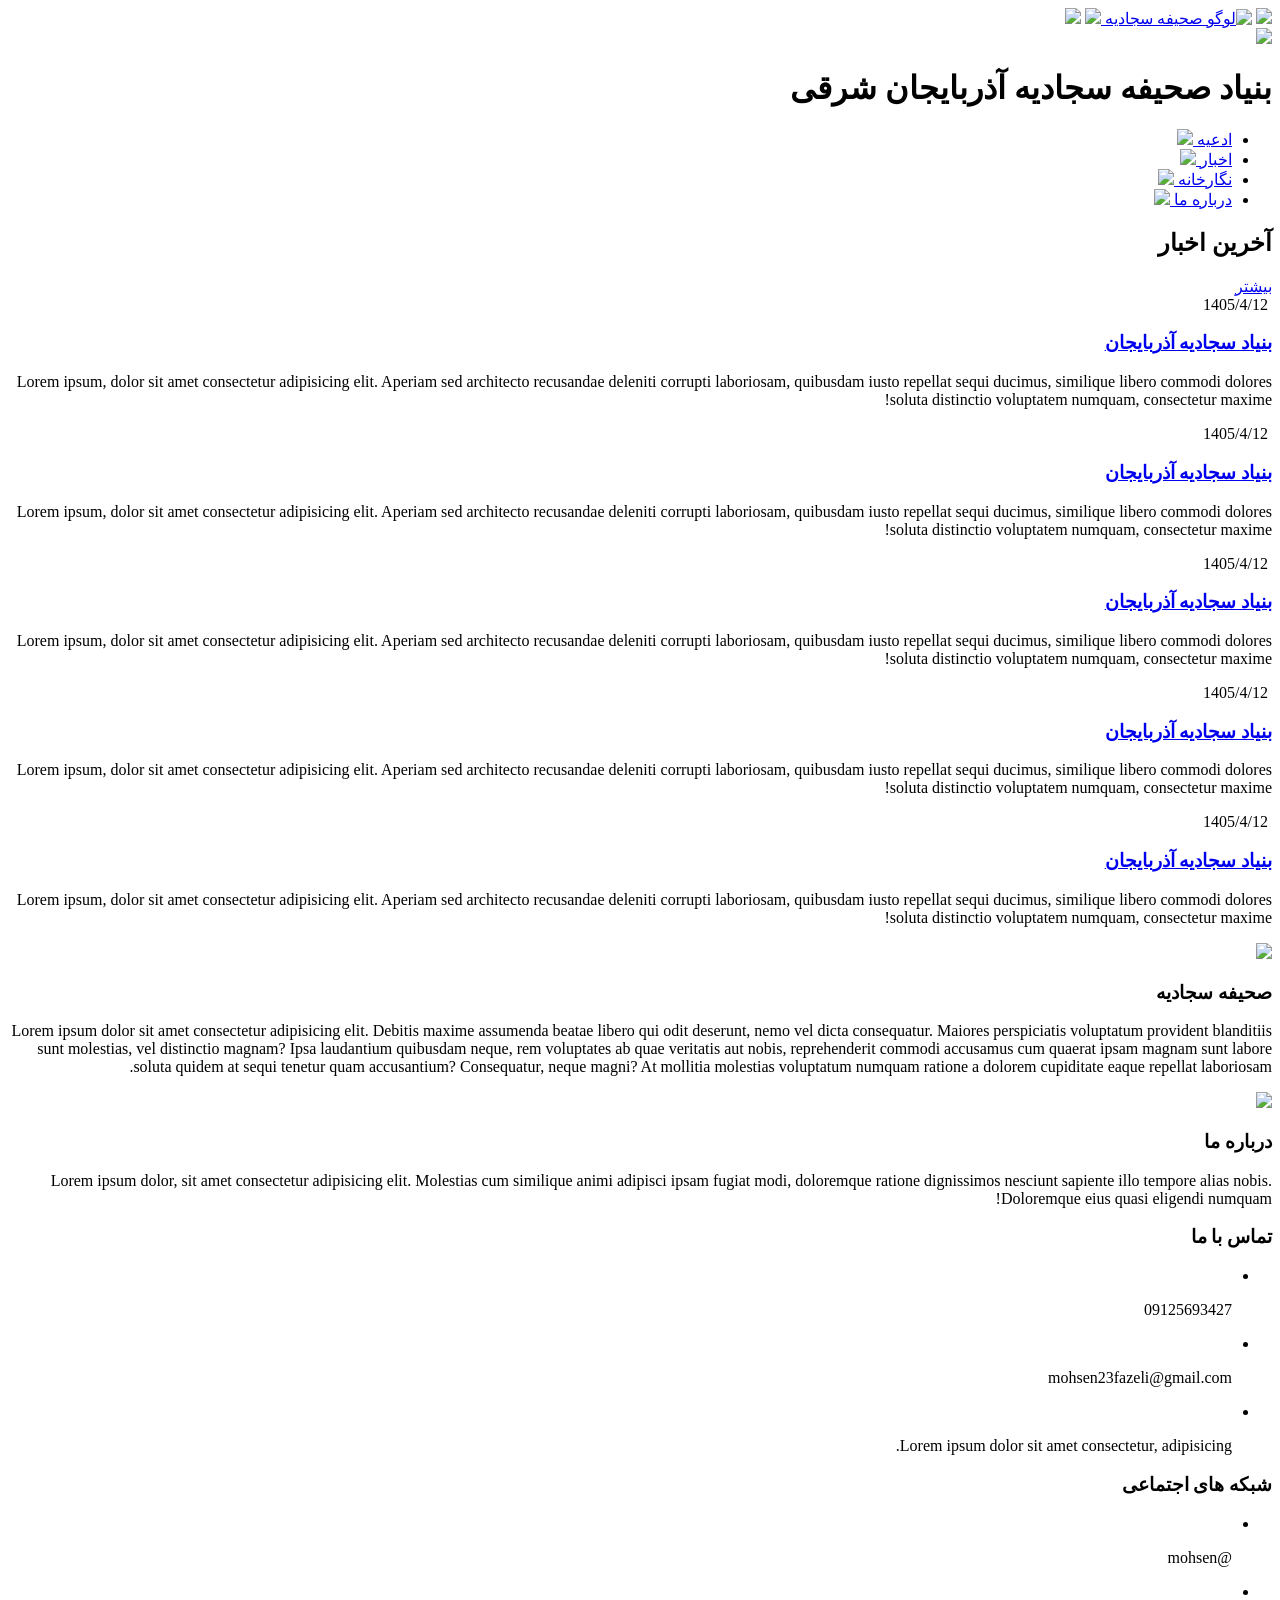
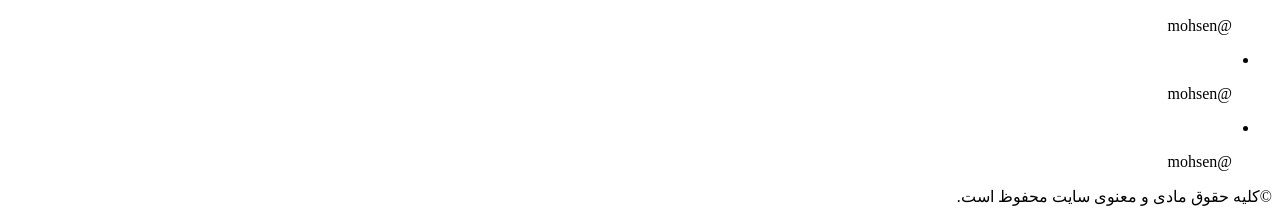
==== index.html @ b166071a "Add files via upload" ====
<!doctype html>
<html lang="en" dir="rtl">
  <head>
    <meta charset="UTF-8" />
    <meta name="viewport" content="width=device-width, initial-scale=1.0" />
    <link rel="stylesheet" href="./css/index.css" />
    <link href="https://unpkg.com/aos@2.3.1/dist/aos.css" rel="stylesheet" />
    <script src="https://unpkg.com/aos@2.3.1/dist/aos.js"></script>
    <title>SAHIFE</title>
  </head>
  <body>
    <header class="header">
      <img class="header-bacgrouand" src="./pics/mehrab.jpg" />
      <a class="logo" href="/" aria-label="صفحه اصلی">
        <img class="logo-pic" src="" alt="لوگو صحیفه سجادیه" />
      </a>
      <img class="sahife" src="./pics/sahife2.png" />
      <img class="stext" src="./pics/stext.png" />
    </header>

    <div class="navar">
      <img src="./pics/navar1.png" class="navar-pic" />
    </div>

    <h1 class="title">بنیاد صحیفه سجادیه آذربایجان شرقی</h1>

    <nav data-aos="fade-up" data-aos-duration="400" class="nav">
      <ul class="nav-list">
        <li>
          <a href="/" class="nav-li">
            <span class="nav-text">ادعیه</span>
            <img class="nav-icon" src="./pics/icon1.png" />
          </a>
        </li>
        <li>
          <a href="/" class="nav-li">
            <span class="nav-text">اخبار</span>
            <img class="nav-icon" src="./pics/icon2.png" />
          </a>
        </li>
        <li>
          <a href="/" class="nav-li">
            <span class="nav-text">نگارخانه</span>
            <img class="nav-icon" src="./pics/icon3.png" />
          </a>
        </li>
        <li>
          <a href="/" class="nav-li">
            <span class="nav-text">درباره ما</span>
            <img class="nav-icon" src="./pics/icon4.png" />
          </a>
        </li>
      </ul>
    </nav>

    <section data-aos="fade-up" data-aos-duration="400" class="news">
      <div class="news-hed">
        <h2 class="news-titr">آخرین اخبار</h2>
        <a class="all-news" href="/">بیشتر</a>
      </div>
      <div class="left-btn">
        <div class="left-btn-1"></div>
        <div class="left-btn-2"></div>
      </div>
      <div class="right-btn">
        <div class="right-btn-1"></div>
        <div class="right-btn-2"></div>
      </div>
      <div class="container">
        <article class="new">
          <img class="new-img" src="./pics/peace.jpg" alt="" />
          <time class="new-time" datetime="">1405/4/12</time>
          <h3 class="new-titr">
            <a class="new-titr-a" href="/">بنیاد سجادیه آذربایجان</a>
          </h3>
          <p class="new-text">
            Lorem ipsum, dolor sit amet consectetur adipisicing elit. Aperiam
            sed architecto recusandae deleniti corrupti laboriosam, quibusdam
            iusto repellat sequi ducimus, similique libero commodi dolores
            soluta distinctio voluptatem numquam, consectetur maxime!
          </p>
          <div class="new-hale"></div>
        </article>
        <article class="new">
          <img class="new-img" src="./pics/peace.jpg" alt="" />
          <time class="new-time" datetime="">1405/4/12</time>
          <h3 class="new-titr">
            <a class="new-titr-a" href="/">بنیاد سجادیه آذربایجان</a>
          </h3>
          <p class="new-text">
            Lorem ipsum, dolor sit amet consectetur adipisicing elit. Aperiam
            sed architecto recusandae deleniti corrupti laboriosam, quibusdam
            iusto repellat sequi ducimus, similique libero commodi dolores
            soluta distinctio voluptatem numquam, consectetur maxime!
          </p>
          <div class="new-hale"></div>
        </article>
        <article class="new">
          <img class="new-img" src="./pics/peace.jpg" alt="" />
          <time class="new-time" datetime="">1405/4/12</time>
          <h3 class="new-titr">
            <a class="new-titr-a" href="/">بنیاد سجادیه آذربایجان</a>
          </h3>
          <p class="new-text">
            Lorem ipsum, dolor sit amet consectetur adipisicing elit. Aperiam
            sed architecto recusandae deleniti corrupti laboriosam, quibusdam
            iusto repellat sequi ducimus, similique libero commodi dolores
            soluta distinctio voluptatem numquam, consectetur maxime!
          </p>
          <div class="new-hale"></div>
        </article>
        <article class="new">
          <img class="new-img" src="./pics/peace.jpg" alt="" />
          <time class="new-time" datetime="">1405/4/12</time>
          <h3 class="new-titr">
            <a class="new-titr-a" href="/">بنیاد سجادیه آذربایجان</a>
          </h3>
          <p class="new-text">
            Lorem ipsum, dolor sit amet consectetur adipisicing elit. Aperiam
            sed architecto recusandae deleniti corrupti laboriosam, quibusdam
            iusto repellat sequi ducimus, similique libero commodi dolores
            soluta distinctio voluptatem numquam, consectetur maxime!
          </p>
          <div class="new-hale"></div>
        </article>
        <article class="new">
          <img class="new-img" src="./pics/peace.jpg" alt="" />
          <time class="new-time" datetime="">1405/4/12</time>
          <h3 class="new-titr">
            <a class="new-titr-a" href="/">بنیاد سجادیه آذربایجان</a>
          </h3>
          <p class="new-text">
            Lorem ipsum, dolor sit amet consectetur adipisicing elit. Aperiam
            sed architecto recusandae deleniti corrupti laboriosam, quibusdam
            iusto repellat sequi ducimus, similique libero commodi dolores
            soluta distinctio voluptatem numquam, consectetur maxime!
          </p>
          <div class="new-hale"></div>
        </article>
      </div>

      <div class="new-nav">
        <div class="new-nav-btn"></div>
        <div class="new-nav-btn"></div>
        <div class="new-nav-btn"></div>
        <div class="new-nav-btn"></div>
        <div class="new-nav-btn"></div>
        <div class="new-nav-hale a1"></div>
      </div>
    </section>

    <section class="about-box">
      <img class="about-vir" src="./pics/virgul.png" />
      <div class="back-1"></div>
      <div class="back-2"></div>
      <h3 class="about-titr">صحیفه سجادیه</h3>
      <p class="about-text">
        Lorem ipsum dolor sit amet consectetur adipisicing elit. Debitis maxime
        assumenda beatae libero qui odit deserunt, nemo vel dicta consequatur.
        Maiores perspiciatis voluptatum provident blanditiis sunt molestias, vel
        distinctio magnam? Ipsa laudantium quibusdam neque, rem voluptates ab
        quae veritatis aut nobis, reprehenderit commodi accusamus cum quaerat
        ipsam magnam sunt labore soluta quidem at sequi tenetur quam
        accusantium? Consequatur, neque magni? At mollitia molestias voluptatum
        numquam ratione a dolorem cupiditate eaque repellat laboriosam.
      </p>
    </section>

    <footer class="footer">
      <img class="footer-back" src="./pics/footer1.jpeg" />
      <h3 class="footer-titr">درباره ما</h3>
      <p class="footer-text">
        Lorem ipsum dolor, sit amet consectetur adipisicing elit. Molestias cum
        similique animi adipisci ipsam fugiat modi, doloremque ratione
        dignissimos nesciunt sapiente illo tempore alias nobis. Doloremque eius
        quasi eligendi numquam!
      </p>
      <div class="footer-main">
        <div class="footer-1">
          <h3 class="footer-titr2">تماس با ما</h3>
          <ul class="footer-ul">
            <li class="footer-li">
              <img class="footer-icon" src="./pics/telfon.png" alt="" />
              <p class="footer-li-text">09125693427</p>
            </li>
            <li class="footer-li">
              <img class="footer-icon" src="./pics/email.png" alt="" />
              <p class="footer-li-text">mohsen23fazeli@gmail.com</p>
            </li>
            <li class="footer-li">
              <img class="footer-icon" src="./pics/address.png" alt="" />
              <p class="footer-li-text">
                Lorem ipsum dolor sit amet consectetur, adipisicing.
              </p>
            </li>
          </ul>
        </div>
        <div class="footer-2">
          <h3 class="footer-titr2">شبکه های اجتماعی</h3>
          <ul class="footer-ul">
            <li class="footer-li">
              <img class="footer-icon" src="./pics/tel.png" alt="" />
              <p class="footer-li-text">@mohsen</p>
            </li>
            <li class="footer-li">
              <img class="footer-icon" src="./pics/eita.png" alt="" />
              <p class="footer-li-text">@mohsen</p>
            </li>
            <li class="footer-li">
              <img class="footer-icon" src="./pics/vats.png" alt="" />
              <p class="footer-li-text">@mohsen</p>
            </li>
            <li class="footer-li">
              <img class="footer-icon" src="./pics/insta.png" alt="" />
              <p class="footer-li-text">@mohsen</p>
            </li>
          </ul>
        </div>
      </div>
      <p class="footer-footer">©کلیه حقوق مادی و معنوی سایت محفوظ است.</p>
    </footer>

    <!--  -->
    <script src="./js/index.js"></script>
    <script>
      AOS.init();
    </script>
  </body>
</html>
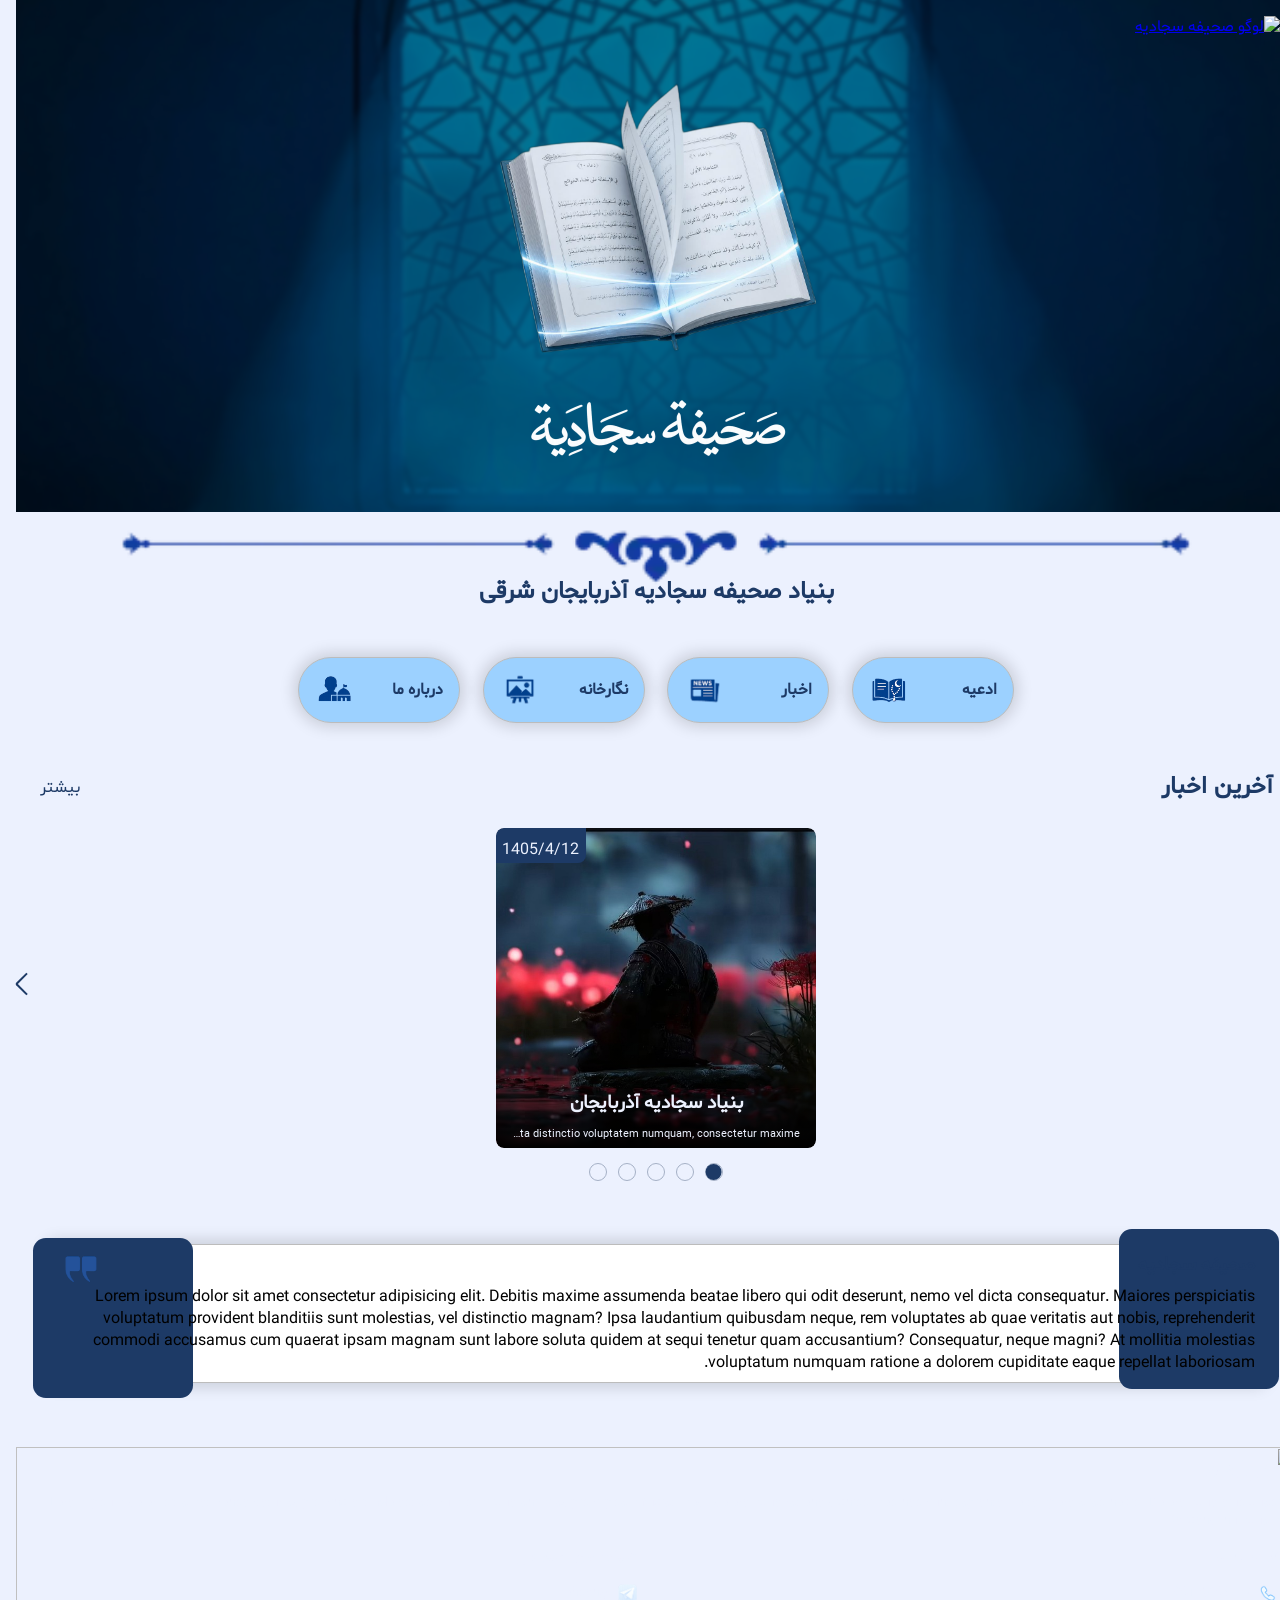
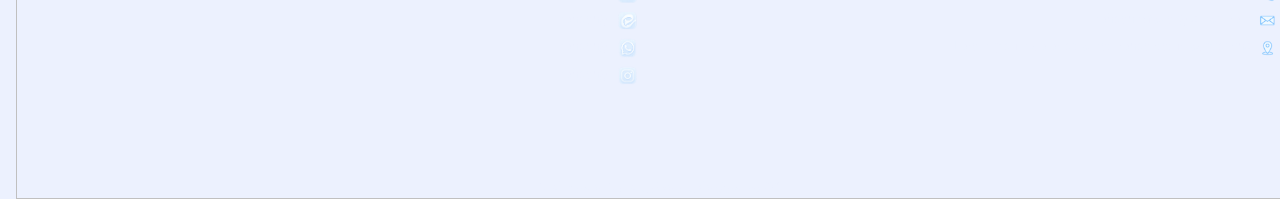
==== commit 933e0f4a: "Update index.html" ====
--- a/index.html
+++ b/index.html
@@ -1,5 +1,5 @@
 <!doctype html>
-<html lang="en" dir="rtl">
+<html lang="fa" dir="rtl">
   <head>
     <meta charset="UTF-8" />
     <meta name="viewport" content="width=device-width, initial-scale=1.0" />
@@ -27,7 +27,7 @@
     <nav data-aos="fade-up" data-aos-duration="400" class="nav">
       <ul class="nav-list">
         <li>
-          <a href="/" class="nav-li">
+          <a href="./html/ad.html?dua" class="nav-li">
             <span class="nav-text">ادعیه</span>
             <img class="nav-icon" src="./pics/icon1.png" />
           </a>
@@ -149,7 +149,8 @@
       </div>
     </section>
 
-    <section class="about-box">
+    <section data-aos="fade-up" data-aos-duration="400" class="about-box">
+      <div class="backg"></div>
       <img class="about-vir" src="./pics/virgul.png" />
       <div class="back-1"></div>
       <div class="back-2"></div>
@@ -167,7 +168,7 @@
     </section>
 
     <footer class="footer">
-      <img class="footer-back" src="./pics/footer1.jpeg" />
+      <img class="footer-back" src="./pics/footer1.jpg" />
       <h3 class="footer-titr">درباره ما</h3>
       <p class="footer-text">
         Lorem ipsum dolor, sit amet consectetur adipisicing elit. Molestias cum
--- a/css/index.css
+++ b/css/index.css
@@ -0,0 +1,430 @@
+* {
+  margin: 0;
+  font-family: "shabnam";
+}
+@font-face {
+  font-family: "shabnam";
+  src: url("./Shabnam.woff2");
+}
+body {
+  background-color: #ecf1fe;
+}
+ul,
+li {
+  list-style: none;
+  padding: 0;
+  margin: 0;
+}
+/* header */
+.header {
+  height: 32rem;
+  position: relative;
+  overflow: hidden;
+}
+.header-bacgrouand {
+  position: absolute;
+  width: 100%;
+  height: 100%;
+  object-fit: cover;
+  filter: brightness(0.6) blur(2px);
+  transform: scale(1.1);
+}
+.logo {
+  position: absolute;
+  margin: 1rem 1rem 0 0;
+}
+.sahife {
+  width: 20rem;
+  height: 20rem;
+  position: absolute;
+  top: 45%;
+  left: 50%;
+  transform: translateX(-50%) translateY(-50%);
+  animation: sahife 4000ms infinite ease-in-out;
+}
+.stext {
+  width: 24rem;
+  height: 16rem;
+  position: absolute;
+  top: 60%;
+  left: 50%;
+  transform: translateX(-50%);
+}
+@keyframes sahife {
+  0% {
+    transform: translateX(-50%) translateY(-48%);
+  }
+  50% {
+    transform: translateX(-50%) translateY(-52%);
+  }
+  100% {
+    transform: translateX(-50%) translateY(-48%);
+  }
+}
+
+/* navar */
+.navar {
+  height: 4rem;
+  display: flex;
+  justify-content: center;
+  align-items: center;
+}
+.navar-pic {
+  width: 90%;
+  rotate: 180deg;
+}
+.title {
+  color: #1d3a66;
+  font-size: 1.5rem;
+  width: 100%;
+  text-align: center;
+}
+/* nav */
+
+.nav-list {
+  display: flex;
+  flex-wrap: wrap;
+  justify-content: center;
+  gap: 1.4rem;
+  width: 100%;
+  align-items: center;
+  margin-top: 3rem;
+}
+.nav-li {
+  width: 8rem;
+  height: 4rem;
+  border-radius: 9999px;
+
+  display: flex;
+  align-items: center;
+  justify-content: space-between;
+  padding: 0 1rem 0 1rem;
+  text-decoration: none;
+  box-shadow: 0 0 15px 4px rgba(0, 0, 0, 0.15);
+  border: #bcbcbc solid 1px;
+  background-color: #9cd1ff;
+}
+.nav-icon {
+  width: 2.5rem;
+  height: 2.5rem;
+  border-radius: 9999px;
+}
+.nav-text {
+  color: #1d3a66;
+  font-weight: bold;
+}
+/* about */
+.about-box {
+  margin: 3rem 2rem 0 2rem;
+  border-radius: 0.5rem;
+  box-shadow: 0 0 15px 4px rgba(0, 0, 0, 0.15);
+  border: #bcbcbc solid 1px;
+  padding: 0.5rem;
+  position: relative;
+  background-color: white;
+}
+.about-titr {
+  color: #1d3a66;
+  z-index: 2;
+}
+.about-text {
+  margin-top: 0.5rem;
+  z-index: 2;
+}
+.back-1 {
+  width: 10rem;
+  height: 10rem;
+  background-color: #1d3a66;
+  border-radius: 0.8rem;
+  position: absolute;
+  top: -1rem;
+  right: -1rem;
+  z-index: -1;
+}
+.back-2 {
+  width: 10rem;
+  height: 10rem;
+  background-color: #1d3a66;
+  border-radius: 0.8rem;
+  position: absolute;
+  bottom: -1rem;
+  left: -1rem;
+  z-index: -1;
+}
+.about-vir {
+  width: 2rem;
+  height: 2rem;
+  position: absolute;
+  object-fit: cover;
+  left: 1rem;
+}
+/* news */
+.news {
+  display: flex;
+  flex-direction: column;
+  margin: 3rem 1.5rem 0 1.5rem;
+  align-items: center;
+  position: relative;
+}
+.news-hed {
+  display: flex;
+  align-items: center;
+  justify-content: space-between;
+  width: 100%;
+}
+.news-titr {
+  color: #1d3a66;
+}
+.all-news {
+  color: #1d3a66;
+  text-decoration: none;
+}
+.container {
+  margin-top: 1.5rem;
+  width: 20rem;
+  height: 20rem;
+  /* border: #bcbcbc solid 1px; */
+  border-radius: 0.5rem;
+  /* overflow: hidden; */
+  display: flex;
+  flex-wrap: nowrap;
+  scroll-snap-type: x mandatory;
+  scroll-behavior: smooth;
+  overflow-x: scroll;
+  gap: 1rem;
+  position: relative;
+  background-color: #ecf1fe;
+}
+.new {
+  width: 100%;
+  height: 100%;
+  min-width: 20rem;
+  min-height: 20rem;
+  position: relative;
+  scroll-snap-align: start;
+  border-radius: 0.5rem;
+  overflow: hidden;
+}
+.new-img {
+  width: 100%;
+  height: 100%;
+  position: absolute;
+  object-fit: cover;
+}
+.new-time {
+  position: absolute;
+  top: 0;
+  left: 0;
+  padding-top: 0.7rem;
+  padding-left: 0.4rem;
+  padding-right: 0.4rem;
+  padding-bottom: 0.1rem;
+  border-bottom-right-radius: 0.5rem;
+  color: #ecf1fe;
+  background-color: #1d3a66;
+}
+.new-titr {
+  position: absolute;
+  bottom: 10%;
+  left: 50%;
+  transform: translateX(-50%);
+  width: 100%;
+  z-index: 1;
+}
+.new-titr-a {
+  color: #ecf1fe;
+  text-decoration: none;
+  width: 100%;
+  text-align: center;
+  display: block;
+  z-index: 1;
+}
+.new-text {
+  position: absolute;
+  bottom: 2%;
+  width: 90%;
+  margin: 0 5% 0 5%;
+  color: #ecf1fe;
+  font-size: 0.7rem;
+  overflow: hidden;
+  text-wrap: nowrap;
+  text-overflow: ellipsis;
+  z-index: 1;
+}
+.new-hale {
+  position: absolute;
+  height: 40%;
+  width: 100%;
+  bottom: 0;
+  background-image: linear-gradient(180deg, transparent, black);
+}
+.new-nav {
+  width: 100%;
+  height: 3rem;
+  display: flex;
+  justify-content: center;
+  align-items: center;
+  gap: 0.7rem;
+  position: relative;
+}
+.new-nav-btn {
+  width: 1rem;
+  height: 1rem;
+  border: solid 1px #a4b0c5;
+  border-radius: 9999px;
+}
+.new-nav-hale {
+  width: 1rem;
+  height: 1rem;
+  border-radius: 9999px;
+  background-color: #1d3a66;
+  position: absolute;
+  transition: all 200ms;
+}
+.a1 {
+  transform: translateX(3.6rem);
+  transition: all 200ms;
+}
+.a2 {
+  transform: translateX(1.8rem);
+  transition: all 200ms;
+}
+.a3 {
+  transform: translateX(0);
+  transition: all 200ms;
+}
+.a4 {
+  transform: translateX(-1.8rem);
+  transition: all 200ms;
+}
+.a5 {
+  transform: translateX(-3.6rem);
+  transition: all 200ms;
+}
+.left-btn {
+  position: absolute;
+  width: 2rem;
+  height: 2rem;
+  border-radius: 9999px;
+  left: -2%;
+  top: 50%;
+  transform: translateY(-50%) translateX(-50%);
+  display: flex;
+  align-items: center;
+  justify-content: center;
+}
+.left-btn-1 {
+  width: 1rem;
+  height: 2px;
+  background-color: #1d3a66;
+  transform: rotate(45deg) translateY(-1px);
+  transform-origin: left;
+  border-bottom-left-radius: 0.5rem;
+}
+.left-btn-2 {
+  width: 1rem;
+  height: 2px;
+  background-color: #1d3a66;
+  transform: rotate(135deg) translateY(-1px);
+  transform-origin: right;
+  border-bottom-right-radius: 0.5rem;
+}
+.right-btn {
+  position: absolute;
+  width: 2rem;
+  height: 2rem;
+  border-radius: 9999px;
+  right: -12%;
+  top: 50%;
+  transform: translateY(-50%) translateX(-50%);
+  display: flex;
+  align-items: center;
+  justify-content: center;
+}
+.right-btn-1 {
+  width: 1rem;
+  height: 2px;
+  background-color: #1d3a66;
+  transform: rotate(-135deg) translateY(-1px);
+  transform-origin: left;
+  border-bottom-left-radius: 0.5rem;
+}
+.right-btn-2 {
+  width: 1rem;
+  height: 2px;
+  background-color: #1d3a66;
+  transform: rotate(-45deg) translateY(-1px);
+  transform-origin: right;
+  border-bottom-right-radius: 0.5rem;
+}
+/* footer */
+.footer {
+  width: 100%;
+  height: 22rem;
+  position: relative;
+  margin-top: 4rem;
+  display: flex;
+  flex-direction: column;
+}
+.footer-back {
+  position: absolute;
+  width: 100%;
+  height: 100%;
+  object-fit: cover;
+  z-index: -1;
+}
+.footer-titr {
+  color: #ecf1fe;
+  margin: 0.5rem 1.5rem 0 0;
+  font-size: 1.4rem;
+}
+.footer-text {
+  color: #ecf1fe;
+  margin: 0.5rem 1rem 0 0.5rem;
+  font-size: 0.8rem;
+}
+.footer-main {
+  display: flex;
+  margin-top: 0.5rem;
+}
+.footer-1,
+.footer-2 {
+  width: 50%;
+  height: 100%;
+}
+.footer-titr2 {
+  color: #ecf1fe;
+  margin: 0.5rem 1.2rem 0 0;
+  font-size: 1rem;
+}
+.footer-ul {
+  /* width: 100%; */
+  height: 100%;
+  display: flex;
+  flex-direction: column;
+  gap: 0.5rem;
+  padding: 1rem 1.2rem 0 0;
+}
+.footer-li {
+  display: flex;
+  align-items: start;
+  gap: 0.4rem;
+}
+.footer-icon {
+  width: 1.2rem;
+  height: 1.2rem;
+  object-fit: cover;
+}
+.footer-li-text {
+  color: #ecf1fe;
+  font-size: 0.8rem;
+}
+.footer-footer {
+  width: 100%;
+  display: block;
+  text-align: center;
+  color: #ecf1fe;
+  bottom: 0.2rem;
+  position: absolute;
+  font-size: 0.8rem;
+}
